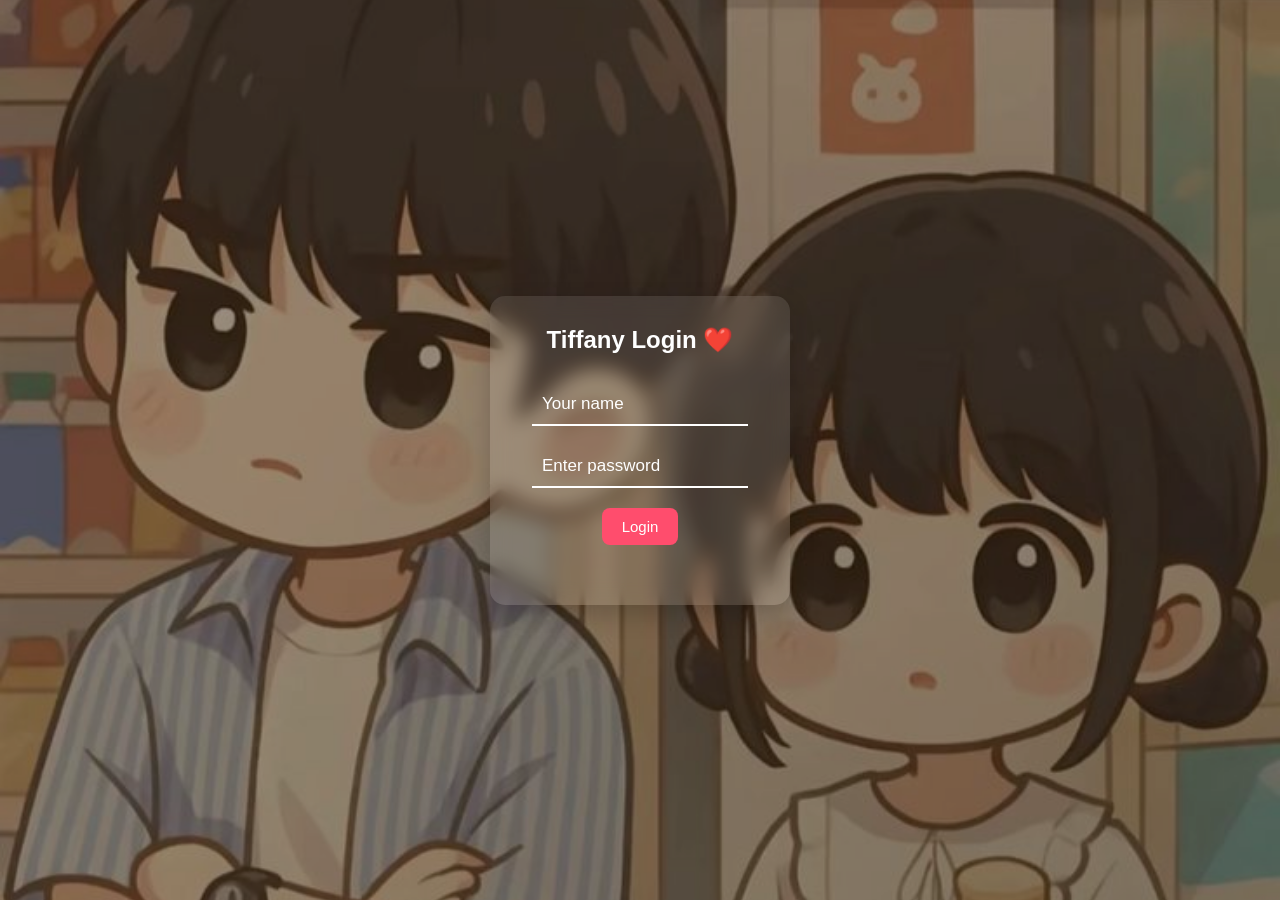
==== index.html @ 35217268 "I changed layout" ====
<!doctype html>
<html lang="en">
  <head>
    <meta charset="UTF-8" />
    <meta name="viewport" content="width=device-width, initial-scale=1.0" />
    <title>Angelo's Daily Updates 💌</title>
    <link
      rel="icon"
      type="image/x-icon"
      href="assets/android-chrome-192x192.png"
    />
    <link
      rel="stylesheet"
      href="https://fonts.googleapis.com/css2?family=Titan+One&display=swap"
    />
    <link
      rel="stylesheet"
      href="Public/style.css"     
    />
    <script src="Public/script.js"></script>
  </head>
  <body>
    <!-- ─── LOGIN PAGE ─── -->
    <div id="loginPage">
      <div class="login-box">
        <h2>Tiffany Login ❤️</h2>
        <input
          type="text"
          id="loginName"
          placeholder="Your name"
          onkeydown="if (event.key === 'Enter') login();"
        />
        <input
          type="password"
          id="password"
          placeholder="Enter password"
          onkeydown="if (event.key === 'Enter') login();"
        />
        <br />
        <button onclick="login()">Login</button>
        <p id="loginError"></p>
      </div>
    </div>

    <!-- Hidden notify form -->
    <form
      id="notifyForm"
      action="https://formsubmit.co/eustaquioasiong@gmail.com"
      method="POST"
      target="hiddenFrame"
      style="display: none"
    >
      <input type="hidden" name="_captcha" value="false" />
    </form>
    <iframe name="hiddenFrame" style="display: none"></iframe>

    <!-- ─── UPDATES PAGE ─── -->
    <div id="updatesPage">
      <div class="overlay" id="overlay"></div>
      <div class="container">
        <h1>My Daily Updates 💌</h1>
        <div class="textStorage">
          <update>
            <date>16/03/26, 20:50 PM</date>
            <p>
              Also I already coded the images bruh so now you can click them
            </p>
            <br />
            <img
              src="assets/Screenshot from 2026-03-16 22-46-36.png"
              alt="img"
            />
          </update>
          <update>
            <date>16/03/26, 20:30 PM</date>
            <p>
              Hello my <span>love</span>, I've been busy coding and playing...
              <br /><br />
              In the morning I made my project, it's about bullying btw, and I
              finished it around 11:00 AM; then ate lunch.
              <br /><br />
              In the afternoon naman, I left early because I had to finish
              something but it turns out, it was already done, so I just slept
              until 18:05 PM then after if-tar; my mom fried a chicken and I
              just ate after that.
              <br /><br />
              In the evening naman, I'm just playing rn, and watching MakaGago.
            </p>
            <br />
            <img
              src="assets/gif/Cosytales Love Sticker – Cosytales Love Chubby – discover and share GIFs.gif"
              alt="img"
            />
            <br /><br />
            <p>
              That was all in my day, a few more weeks my works will come
              especially School Break... 5 - 8 Prototypes in a Week as usual for
              the past 2 years HAHAHAHA so I be more active here because this is
              connected to my git so I can easily update you much more
              effectively.
              <br /><br />
              <span>I love youuuu😇❤️</span>
            </p>
          </update>
          <update>
            <date>16/03/26, 9:35 AM</date>
            <p>
              Ola, Murnings I'm just doing my projects I might be done at 10:30
              AM
            </p>
            <br />
            <img
              src="assets/Screenshot from 2026-03-16 09-31-23.png"
              alt="img"
              title="Aray Mo Pakak"
            />
          </update>
        </div>

        <!-- Message form -->
        <form
          action="https://formspree.io/f/meerodqe"
          method="POST"
          enctype="multipart/form-data"
        >
          <h2 style="color: #ff4d6d; margin-bottom: 10px">Message 💌</h2>
          <input type="text" name="name" placeholder="Your name" required />
          <textarea
            name="message"
            rows="4"
            placeholder="Write your message here..."
            required
          ></textarea>
          <button type="submit">Send ❤️</button>
        </form>
      </div>

      <!-- Chat bubble -->
      <div class="image-profile" id="open">
        <img
          src="assets/Bubu.jpeg"
          draggable="false"
          class="img"
          alt="Bubu/Dudu"
        />
      </div>
      <div class="message-box">
        <section class="message-alignment">
          <img
            class="img-profile"
            src="assets/Bubu.jpeg"
            draggable="false"
            alt="Profile"
          />
          <div class="message-name">Angelo Eustaquio</div>
          <div id="remove" class="remove-message">X</div>
        </section>
        <div class="storageMessage">
          <text-box>
            <date>15/03/26, 04:15 AM</date>
            <p><a href="" id="link">Birthday Gift</a></p>
          </text-box>
          <text-box>
            <date>08/03/26, 11:28 AM</date>
            <p>I be saving here those importants things.</p>
            <br />
            <a href="https://angeloeustaquio.github.io/GeloBot/" alt="gelobot"
              >GeloBot</a
            >
          </text-box>
        </div>
      </div>
    </div>
  </body>
</html>
---- Public/style.css ----
@import url("https://fonts.googleapis.com/css2?family=Titan+One&display=swap");

* {
  box-sizing: border-box;
  margin: 0;
  padding: 0;
  user-select: none;
}

body {
  font-family: "Segoe UI", sans-serif;
  min-height: 100vh;
  display: flex;
  justify-content: center;
  align-items: center;
  padding: 20px;
  background-position: center;
  background-attachment: fixed;
  background-repeat: no-repeat;
  background-size: cover;
}

/* ─── LOGIN PAGE ─── */
#loginPage {
  background-image: url(../assets/BackgroundImage.jpeg);
  position: fixed;
  background-position: center;
  background-attachment: fixed;
  background-repeat: no-repeat;
  background-size: cover;
  inset: 0;
  display: flex;
  justify-content: center;
  align-items: center;
  z-index: 9999;
  transition:
    opacity 0.6s ease,
    visibility 0.6s ease;
}
#loginPage::before {
  content: "";
  position: absolute;
  inset: 0;
  background: rgba(0, 0, 0, 0.4); /* adjust 0.4 for darkness */
  z-index: 1;
}
#loginPage.hidden {
  opacity: 0;
  visibility: hidden;
  pointer-events: none;
}
#loginPage .login-bg {
  background-size: cover;
  background-position: center;
  background-attachment: fixed;
  width: 100%;
  height: 100%;
  position: absolute;
  inset: 0;
}
.login-box {
  background: rgba(255, 255, 255, 0.1);
  padding: 30px;
  border-radius: 15px;
  text-align: center;
  width: 300px;
  box-shadow: 0 10px 25px rgba(0, 0, 0, 0.2);
  backdrop-filter: blur(10px);
  position: relative;
  z-index: 2;
}
.login-box h2 {
  color: white;
  margin-bottom: 20px;
}
.login-box input {
  width: 90%;
  padding: 10px;
  margin: 10px 0;
  background: transparent;
  outline: none;
  font-size: 17px;
  border: none;
  border-bottom: 2px white solid;
  color: white;
}
.login-box input::placeholder {
  color: #ffffff;
}
.login-box button {
  margin-top: 10px;
  padding: 10px 20px;
  border: none;
  border-radius: 8px;
  background: #ff4d6d;
  color: white;
  cursor: pointer;
  font-size: 15px;
  transition: background 0.2s;
}
.login-box button:hover {
  background: #ff1e4d;
}
#loginError {
  color: #ffe0e0;
  margin-top: 10px;
  font-size: 14px;
  min-height: 20px;
}

/* ─── UPDATES PAGE ─── */
#updatesPage {
  display: none;
  width: 100%;
  justify-content: center;
  padding: 20px;
}
#updatesPage.visible {
  display: flex;
}
body.updates-bg {
  background-image: url(../assets/BackgroundImage.jpeg);
}

.container {
  max-width: 800px;
  width: 100%;
  padding: 25px;
  border-radius: 15px;
  box-shadow: 0 10px 25px rgba(0, 0, 0, 0.15);
  display: flex;
  justify-content: center;
  align-items: center;
  flex-direction: column;
  background: rgba(255, 255, 255, 0.2);
  border: white solid 1px;
}

.textStorage {
  height: 680px;
  overflow-y: auto;
  width: clamp(420px, 90vw, auto);
  padding: 0px 10px 0px;
}

::-webkit-scrollbar {
  width: 2px;
}
::-webkit-scrollbar-thumb {
  background: #ff4d6d;
  border-radius: 10px;
}

h1 {
  text-align: center;
  color: #ff4d6d;
  margin-bottom: 25px;
}

update {
  display: block;
  background: #ffe6eb;
  padding: 15px;
  border-radius: 10px;
  margin: 20px 0px 20px;
  word-wrap: break-word;
}
update date {
  display: block;
  font-size: 12px;
  color: gray;
  margin-bottom: 5px;
}
update p {
  font-size: 16px;
  line-height: 1.5;
}
update img {
  border-radius: 10px;
  width: clamp(200px, 18vw, 400px);
}
update span {
  font-size: 15px;
  color: rgb(255, 58, 58);
  font-family: "Titan One", sans-serif;
  font-weight: 400;
  font-style: normal;
}

.zoom {
  position: fixed;
  top: 50%;
  left: 50%;
  transform: translate(-50%, -50%) scale(1.8);
  overflow: hidden;
  z-index: 5000;
}
.overlay {
  background-color: rgba(0, 0, 0, 0.8);
  width: 100vw;
  height: 100vh;
  position: fixed;
  display: none;
  z-index: 1000;
  top: 0;
  left: 0;
}
.overlay.active {
  display: block;
}
body.no-scroll {
  overflow: hidden;
}

form {
  background: #fff0f2;
  padding: 15px;
  border-radius: 10px;
  margin: 10px 0 0;
}
form input,
form textarea {
  width: 100%;
  padding: 10px;
  margin-bottom: 10px;
  border-radius: 8px;
  border: 1px solid #ccc;
  font-size: 15px;
  resize: none;
}
form button {
  width: 100%;
  padding: 12px;
  border: none;
  border-radius: 10px;
  background-color: #ff4d6d;
  color: white;
  font-size: 16px;
  cursor: pointer;
}
form button:hover {
  background-color: #ff1e4d;
}

@media screen and (max-width: 480px) {
  h1 {
    font-size: 22px;
  }
  update p {
    font-size: 14px;
  }
}

iframe,
vid {
  margin: 15px 0 0;
}

.image-profile {
  width: 50px;
  height: 50px;
  display: inline-block;
  position: fixed;
  bottom: 0;
  right: 0;
  margin: 0rem 1.5rem 1.8rem;
  border-radius: 50%;
}
.img {
  width: 50px;
  height: 50px;
  border-radius: 50%;
  cursor: pointer;
}
.message-box {
  background-color: #ffe6eb;
  width: 250px;
  height: 350px;
  border-radius: 10px;
  border: solid 1.5px #fde3ff;
  position: fixed;
  bottom: 0;
  right: 0;
  margin: 0rem 1.5rem 1.8rem;
  display: none;
  cursor: default;
}
.storageMessage {
  overflow-y: scroll;
  height: 300px;
}
.message-alignment {
  background-color: #ffd3db;
  font-family: sans-serif;
  display: flex;
  flex-direction: row;
  justify-content: space-between;
  align-items: center;
  padding: 5px;
  border-radius: 10px;
}
.img-profile {
  width: 40px;
  border-radius: 50%;
}
.message-name {
  margin: 0 0.5rem 0;
  font-size: 17px;
}
.remove-message {
  width: 30px;
  font-size: 18px;
  height: 30px;
  display: flex;
  justify-content: center;
  align-items: center;
  cursor: pointer;
}
text-box {
  background-color: #ffdae2;
  display: block;
  padding: 5px;
  width: 220px;
  height: auto;
  border-radius: 5px;
  margin: 10px 10px 20px;
  word-wrap: break-word;
}
text-box date {
  display: block;
  font-size: 12px;
  color: rgb(99, 97, 97);
  margin-bottom: 5px;
}
text-box p {
  font-size: 14px;
  line-height: 1.5;
}
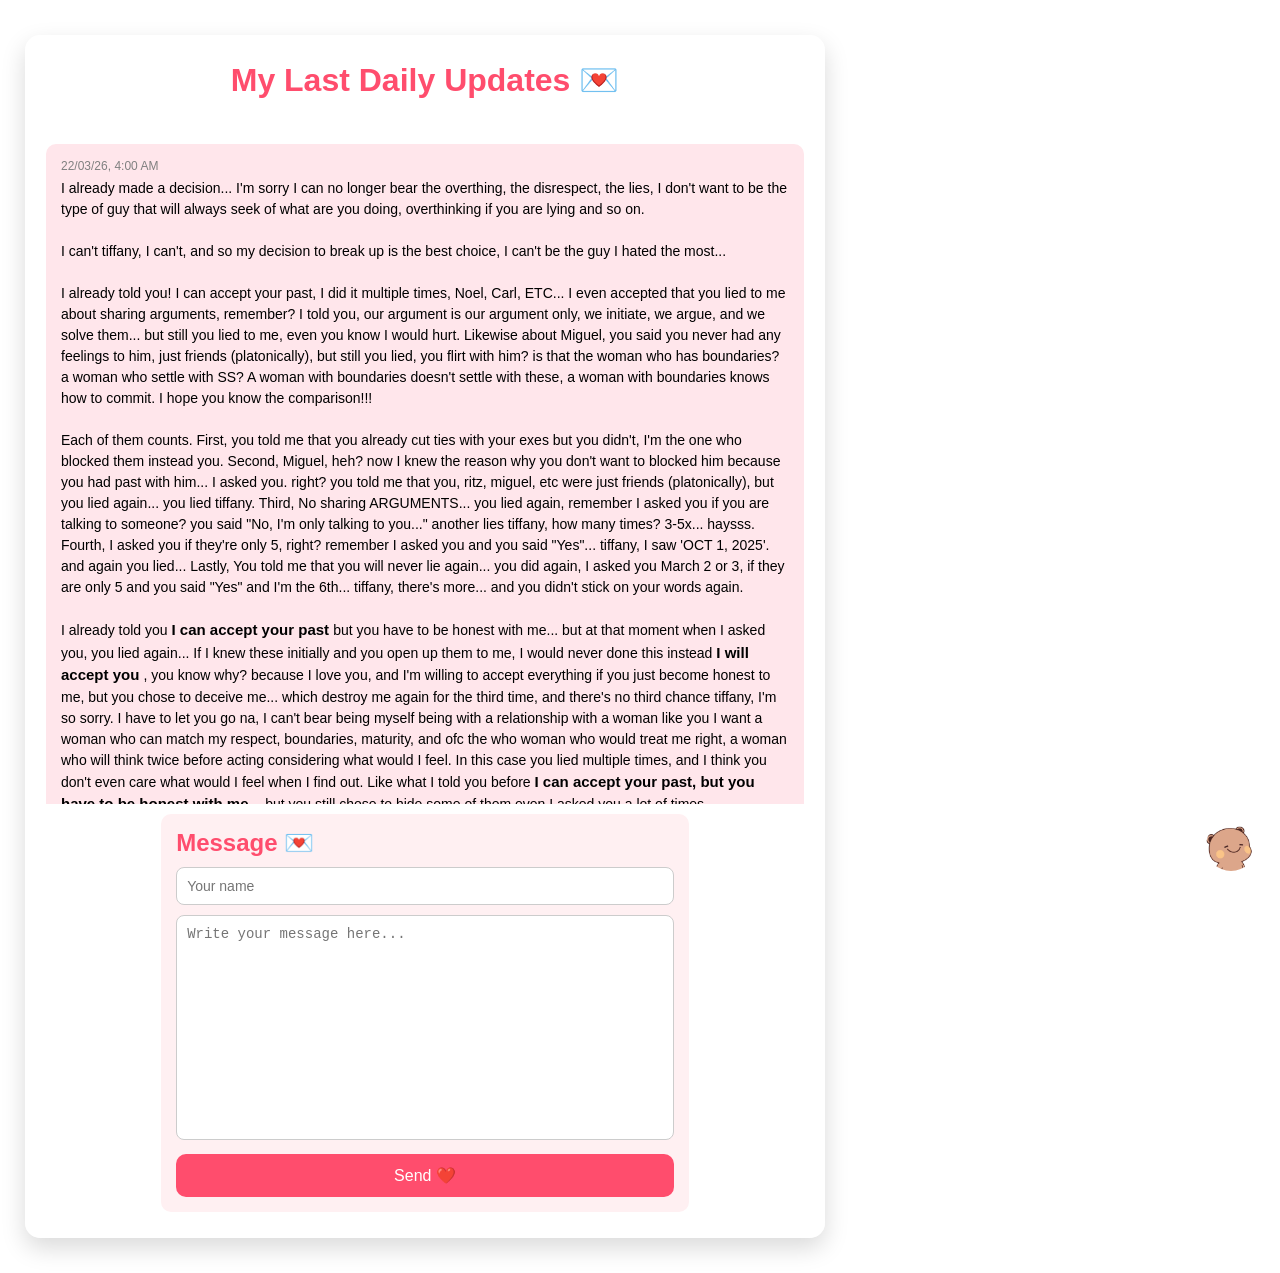
==== commit eff71346: "Last" ====
--- a/index.html
+++ b/index.html
@@ -1,175 +1,216 @@
 <!doctype html>
 <html lang="en">
-  <head>
-    <meta charset="UTF-8" />
-    <meta name="viewport" content="width=device-width, initial-scale=1.0" />
-    <title>Angelo's Daily Updates 💌</title>
-    <link
-      rel="icon"
-      type="image/x-icon"
-      href="assets/android-chrome-192x192.png"
-    />
-    <link
-      rel="stylesheet"
-      href="https://fonts.googleapis.com/css2?family=Titan+One&display=swap"
-    />
-    <link
-      rel="stylesheet"
-      href="Public/style.css"     
-    />
-    <script src="Public/script.js"></script>
-  </head>
-  <body>
-    <!-- ─── LOGIN PAGE ─── -->
-    <div id="loginPage">
-      <div class="login-box">
-        <h2>Tiffany Login ❤️</h2>
-        <input
-          type="text"
-          id="loginName"
-          placeholder="Your name"
-          onkeydown="if (event.key === 'Enter') login();"
-        />
-        <input
-          type="password"
-          id="password"
-          placeholder="Enter password"
-          onkeydown="if (event.key === 'Enter') login();"
-        />
-        <br />
-        <button onclick="login()">Login</button>
-        <p id="loginError"></p>
+
+<head>
+  <meta charset="UTF-8" />
+  <meta name="viewport" content="width=device-width, initial-scale=1.0" />
+  <title>Angelo's Daily Updates 💌</title>
+  <link rel="icon" type="image/x-icon" href="assets/android-chrome-192x192.png" />
+  <link rel="stylesheet" href="https://fonts.googleapis.com/css2?family=Titan+One&display=swap" />
+  <link rel="stylesheet" href="Public/style.css" />
+  <script src="Public/script.js"></script>
+</head>
+
+<body>
+  <!-- ─── LOGIN PAGE ─── -->
+
+  <!--   
+  <div id="loginPage">
+    <div class="login-box">
+      <h2>Tiffany Login ❤️</h2>
+      <input type="text" id="loginName" placeholder="Your name" onkeydown="if (event.key === 'Enter') login();" />
+      <input type="password" id="password" placeholder="Enter password"
+        onkeydown="if (event.key === 'Enter') login();" />
+      <br />
+      <button onclick="login()">Login</button>
+      <p id="loginError"></p>
+    </div>
+  </div>
+  -->
+  <!-- Hidden notify form -->
+  <form id="notifyForm" action="https://formsubmit.co/eustaquioasiong@gmail.com" method="POST" target="hiddenFrame"
+    style="display: none">
+    <input type="hidden" name="_captcha" value="false" />
+  </form>
+  <iframe name="hiddenFrame" style="display: none"></iframe>
+
+  <!-- ─── UPDATES PAGE ─── -->
+  <div id="updatesPage">
+    <div class="overlay" id="overlay"></div>
+    <div class="container">
+      <h1>My Last Daily Updates 💌</h1>
+      <div class="textStorage">
+      <!--Todo: MESSAGE -->
+      <update>
+        <date>22/03/26, 4:00 AM</date>
+        <p>
+          I already made a decision... I'm sorry I can no longer 
+          bear the overthing, the disrespect, the lies, I don't want to be 
+          the type of guy that will always seek of what are you doing, 
+          overthinking if you are lying and so on.
+          <br />
+          <br />
+          I can't tiffany, I can't, and so my decision to break up 
+          is the best choice, I can't be the guy I hated the most... 
+          <br />
+          <br />
+          I already told you! I can accept your past, I did it 
+          multiple times, Noel, Carl, ETC... I even accepted that you lied
+          to me about sharing arguments, remember? I told you, our argument
+          is our argument only, we initiate, we argue, and we solve them...
+          but still you lied to me, even you know I would hurt. Likewise 
+          about Miguel, you said you never had any feelings to him, just
+          friends (platonically), but still you lied, you flirt with him?
+          is that the woman who has boundaries? a woman who settle with
+          SS? A woman with boundaries doesn't settle with these, a woman
+          with boundaries knows how to commit. I hope you know the comparison!!!
+          <br />
+          <br />
+          Each of them counts. First, you told me that you already
+          cut ties with your exes but you didn't, I'm the one who blocked them
+          instead you. Second, Miguel, heh? now I knew the reason why you don't 
+          want to blocked him because you had past with him... I asked you. right?
+          you told me that you, ritz, miguel, etc were just friends (platonically), 
+          but you lied again... you lied tiffany. Third, No sharing ARGUMENTS... 
+          you lied again, remember I asked you if you are talking to someone? you
+          said "No, I'm only talking to you..." another lies tiffany, how many times?
+          3-5x... haysss. Fourth, I asked you if they're only 5, right? remember I asked 
+          you and you said "Yes"... tiffany, I saw 'OCT 1, 2025'. and again you lied...
+          Lastly, You told me that you will never lie again... you did again, I asked you
+          March 2 or 3, if they are only 5 and you said "Yes" and I'm the 6th... 
+          tiffany, there's more... and you didn't stick on your words again.
+          <br />
+          <br />
+          I already told you 
+          <span>
+            I can accept your past
+          </span>
+          but you have to be honest with me... but at that moment when I asked you,
+          you lied again... If I knew these initially and you open up them to me, I would
+          never done this instead 
+          <span>
+            I will accept you
+          </span>
+          , you know why? because I love you, and I'm willing to accept everything 
+          if you just become honest to me, but you chose to deceive me... which destroy me
+          again for the third time, and there's no third chance tiffany, I'm so sorry. I have
+          to let you go na, I can't bear being myself being with a relationship with a woman like you 
+          I want a woman who can match my respect, boundaries, maturity, and ofc the who woman 
+          who would treat me right, a woman who will think twice before acting considering
+          what would I feel. In this case you lied multiple times, and I think you don't even
+          care what would I feel when I find out. Like what I told you before
+          <span>
+            I can accept your past, but you have to be honest with me...
+          </span>
+          but you still chose to hide some of them even I asked you a lot of times.
+          <br />
+          <br />
+          It hurts me a lot knowing my woman is still deceiving me even I asked her
+          a lot of times, but still chose to hide and eventually I found out on my own,
+          and that's the thing I can't accept. I treated you right tiffany, I aligned
+          myself to your standards and even changed myself for you, but still it seems
+          it's not enough for you to consider me. 
+          <br />
+          <br />
+          I can accept your past if you open up them to me, but not the way I would
+          just find out accidentally, I can't accept that because I asked you and still chose
+          to hide it...
+          <br />
+          <br />
+          You know what I feel now? While writing this? I feel so disrespect, questioning myself if what I've
+          done to you to do these things to me, to lie to me, to deceived me again.
+          <br />
+          <br />
+          I can no longer bear them tiffany, I don't know if I should still continue my relationship with you
+          after this, I'm tired of giving another chance and eventually feel the same way, being deceived.
+          <br />
+          <br />
+          Assurance is no longer enough, there's already a scar. I can't let myself to marry a woman who lies
+          repeatedly... I'm already tired of repeated lies, you aren't mature enough to have relationship Tiffany,
+          you should focus on building your foundation first... Can you see the comparison between me and you?
+          What I've done for you and What you've done to me... 
+          <br />
+          <br />
+          I've told you everything about me, how's my life works, my past, how I grew up, I've told you that 
+          I only had one woman I've love that it last 7 years and there was a woman who supported me a lot of times that 
+          I chose to not reciprocate any of her feelings, and reject everybody before, why? because I'm focusing on building family,
+          and career. 
+          <br />
+          <br />
+          When I met you, I thought you were different that's why I chose not to reject you and let myself
+          to developed a feelings for you, why? because based on what I've seen in socmed you were religious woman? and 
+          expecting that you've learned a lot from your church that you are not deceiver because people from church especially
+          those who usually go to church once a week usually don't lie, but my expectation kills me, and I forgave you for
+          lying about 'Sharing arguments', 'Miguel thingy shit', and 'cut ties with exes' I forgave you about these things tiffany
+          and I asked you, were they really 5 and you said 'Yes', but no there's more, and if you just being honest to me that time
+          that they're not only 5 and further, I can accept it, because I would rather accept your past that came from you
+          than knowing them by accident and finding out you deceived me. Isn't that easy to understand? 
+          <span>
+            That I loved you and I'm willing to accept whatever your past was,
+            you just have to be honest with me about them...
+            but still chose to lie despite asking you multiple times?
+          </span>
+          <br />
+          <br />
+          I'm not scared to lose you tiffany, I'm scared that after me you would meet a guy 
+          that is immature than me and might just hurt you especially you're vulnerable in all
+          aspect. I know how to treat you right, your wants, likes, and doesn't wants / likes.
+          At the same time I'm already tired of your deceptions and can no longer bear them.
+          I can't bear myself to have a relationship with a woman like you, unless you change 
+          probably I give a chance but like what I said earlier, I'm tired of multiple deceptions.
+          <br />
+          <br />
+          You are scared that your partner would lie to you or do the things you really hated?
+          but I think you are the one who's doing it, not me tiffany... I hope you realize how much
+          I sacrificed for you, just to aligned, to give convenient, etc... but In the end 
+          these deceptions will destroy everything we built.
+          <br />
+          <br />
+          I hope I made it clear and stated everything I wanted to spit, I hope you learned 
+          a lot from our relationship, and hoping you stop lying, because if you continue that probably
+          your next RS might end up the same because even me that I'm willing to accept all of them,
+          but still changed because of these bullshit deceptions. 
+          <br />
+          <br />
+          I can't bear myself to love a woman like you. I also have standards tiffany but it's simple,
+          a woman who's honest, has boundaries, knows how to commit, one word woman, actions over words, 
+          and sincerity these are the only core tiffany, especially the honesty.
+        </p>
+      </update>
       </div>
-    </div>
-
-    <!-- Hidden notify form -->
-    <form
-      id="notifyForm"
-      action="https://formsubmit.co/eustaquioasiong@gmail.com"
-      method="POST"
-      target="hiddenFrame"
-      style="display: none"
-    >
-      <input type="hidden" name="_captcha" value="false" />
-    </form>
-    <iframe name="hiddenFrame" style="display: none"></iframe>
-
-    <!-- ─── UPDATES PAGE ─── -->
-    <div id="updatesPage">
-      <div class="overlay" id="overlay"></div>
-      <div class="container">
-        <h1>My Daily Updates 💌</h1>
-        <div class="textStorage">
-          <update>
-            <date>16/03/26, 20:50 PM</date>
-            <p>
-              Also I already coded the images bruh so now you can click them
-            </p>
-            <br />
-            <img
-              src="assets/Screenshot from 2026-03-16 22-46-36.png"
-              alt="img"
-            />
-          </update>
-          <update>
-            <date>16/03/26, 20:30 PM</date>
-            <p>
-              Hello my <span>love</span>, I've been busy coding and playing...
-              <br /><br />
-              In the morning I made my project, it's about bullying btw, and I
-              finished it around 11:00 AM; then ate lunch.
-              <br /><br />
-              In the afternoon naman, I left early because I had to finish
-              something but it turns out, it was already done, so I just slept
-              until 18:05 PM then after if-tar; my mom fried a chicken and I
-              just ate after that.
-              <br /><br />
-              In the evening naman, I'm just playing rn, and watching MakaGago.
-            </p>
-            <br />
-            <img
-              src="assets/gif/Cosytales Love Sticker – Cosytales Love Chubby – discover and share GIFs.gif"
-              alt="img"
-            />
-            <br /><br />
-            <p>
-              That was all in my day, a few more weeks my works will come
-              especially School Break... 5 - 8 Prototypes in a Week as usual for
-              the past 2 years HAHAHAHA so I be more active here because this is
-              connected to my git so I can easily update you much more
-              effectively.
-              <br /><br />
-              <span>I love youuuu😇❤️</span>
-            </p>
-          </update>
-          <update>
-            <date>16/03/26, 9:35 AM</date>
-            <p>
-              Ola, Murnings I'm just doing my projects I might be done at 10:30
-              AM
-            </p>
-            <br />
-            <img
-              src="assets/Screenshot from 2026-03-16 09-31-23.png"
-              alt="img"
-              title="Aray Mo Pakak"
-            />
-          </update>
-        </div>
-
-        <!-- Message form -->
-        <form
-          action="https://formspree.io/f/meerodqe"
-          method="POST"
-          enctype="multipart/form-data"
-        >
-          <h2 style="color: #ff4d6d; margin-bottom: 10px">Message 💌</h2>
-          <input type="text" name="name" placeholder="Your name" required />
-          <textarea
-            name="message"
-            rows="4"
-            placeholder="Write your message here..."
-            required
-          ></textarea>
-          <button type="submit">Send ❤️</button>
-        </form>
+      <!-- Message form -->
+      <form action="https://formspree.io/f/meerodqe" method="POST" enctype="multipart/form-data">
+        <h2 style="color: #ff4d6d; margin-bottom: 10px">Message 💌</h2>
+        <input type="text" name="name" placeholder="Your name" required />
+        <textarea name="message" rows="4" placeholder="Write your message here..." required></textarea>
+        <button type="submit">Send ❤️</button>
+      </form>
+    </div>
+
+    <!-- Chat bubble -->
+    <div class="image-profile" id="open">
+      <img src="assets/Bubu.jpeg" draggable="false" class="img" alt="Bubu/Dudu" />
+    </div>
+    <div class="message-box">
+      <section class="message-alignment">
+        <img class="img-profile" src="assets/Bubu.jpeg" draggable="false" alt="Profile" />
+        <div class="message-name">Angelo Eustaquio</div>
+        <div id="remove" class="remove-message">X</div>
+      </section>
+      <div class="storageMessage">
+        <text-box>
+          <date>15/03/26, 04:15 AM</date>
+          <p><a href="" id="link">Birthday Gift</a></p>
+        </text-box>
+        <text-box>
+          <date>08/03/26, 11:28 AM</date>
+          <p>I be saving here those importants things.</p>
+          <br />
+          <a href="https://angeloeustaquio.github.io/GeloBot/" alt="gelobot">GeloBot</a>
+        </text-box>
       </div>
-
-      <!-- Chat bubble -->
-      <div class="image-profile" id="open">
-        <img
-          src="assets/Bubu.jpeg"
-          draggable="false"
-          class="img"
-          alt="Bubu/Dudu"
-        />
-      </div>
-      <div class="message-box">
-        <section class="message-alignment">
-          <img
-            class="img-profile"
-            src="assets/Bubu.jpeg"
-            draggable="false"
-            alt="Profile"
-          />
-          <div class="message-name">Angelo Eustaquio</div>
-          <div id="remove" class="remove-message">X</div>
-        </section>
-        <div class="storageMessage">
-          <text-box>
-            <date>15/03/26, 04:15 AM</date>
-            <p><a href="" id="link">Birthday Gift</a></p>
-          </text-box>
-          <text-box>
-            <date>08/03/26, 11:28 AM</date>
-            <p>I be saving here those importants things.</p>
-            <br />
-            <a href="https://angeloeustaquio.github.io/GeloBot/" alt="gelobot"
-              >GeloBot</a
-            >
-          </text-box>
-        </div>
-      </div>
-    </div>
-  </body>
-</html>
+    </div>
+  </div>
+</body>
+
+</html>
--- a/Public/style.css
+++ b/Public/style.css
@@ -13,7 +13,7 @@
   display: flex;
   justify-content: center;
   align-items: center;
-  padding: 20px;
+  padding: 15px 5px 15px;
   background-position: center;
   background-attachment: fixed;
   background-repeat: no-repeat;
@@ -110,7 +110,7 @@
 
 /* ─── UPDATES PAGE ─── */
 #updatesPage {
-  display: none;
+  display: block; /*none*/
   width: 100%;
   justify-content: center;
   padding: 20px;
@@ -125,7 +125,7 @@
 .container {
   max-width: 800px;
   width: 100%;
-  padding: 25px;
+  padding: 25px 10px 25px;
   border-radius: 15px;
   box-shadow: 0 10px 25px rgba(0, 0, 0, 0.15);
   display: flex;
@@ -172,7 +172,7 @@
   margin-bottom: 5px;
 }
 update p {
-  font-size: 16px;
+  font-size: 14px;
   line-height: 1.5;
 }
 update img {
@@ -181,9 +181,9 @@
 }
 update span {
   font-size: 15px;
-  color: rgb(255, 58, 58);
-  font-family: "Titan One", sans-serif;
-  font-weight: 400;
+  color: rgb(0, 0, 0);
+  font-family: sans-serif;
+  font-weight: 800;
   font-style: normal;
 }
 
@@ -225,8 +225,11 @@
   margin-bottom: 10px;
   border-radius: 8px;
   border: 1px solid #ccc;
-  font-size: 15px;
+  font-size: 14px;
   resize: none;
+}
+form textarea {
+  height:225px;
 }
 form button {
   width: 100%;
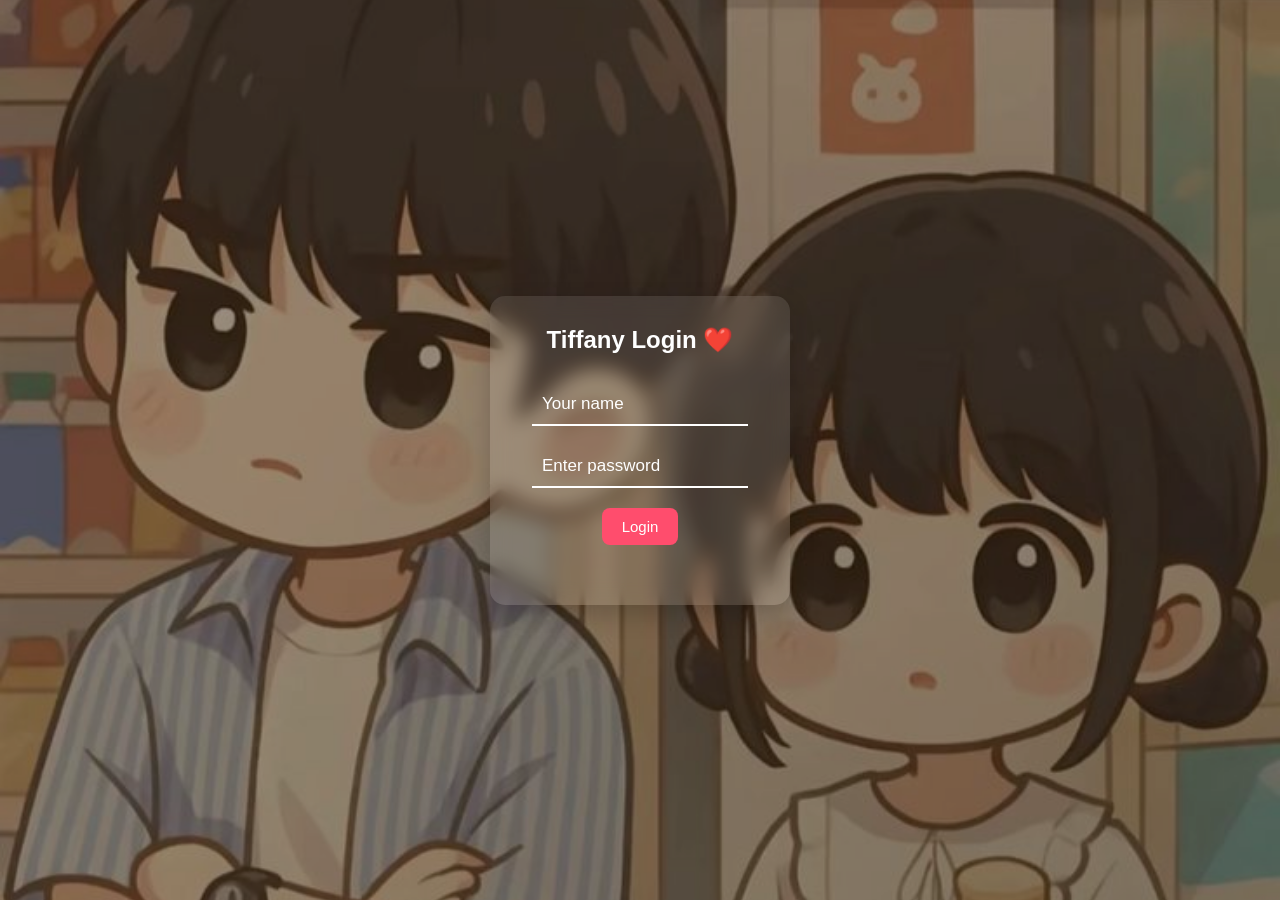
==== commit 1c68088c: "Last Update" ====
--- a/index.html
+++ b/index.html
@@ -12,9 +12,7 @@
 </head>
 
 <body>
-  <!-- ─── LOGIN PAGE ─── -->
-
-  <!--   
+  <!-- ─── LOGIN PAGE ─── --> 
   <div id="loginPage">
     <div class="login-box">
       <h2>Tiffany Login ❤️</h2>
@@ -26,7 +24,7 @@
       <p id="loginError"></p>
     </div>
   </div>
-  -->
+
   <!-- Hidden notify form -->
   <form id="notifyForm" action="https://formsubmit.co/eustaquioasiong@gmail.com" method="POST" target="hiddenFrame"
     style="display: none">
--- a/Public/style.css
+++ b/Public/style.css
@@ -110,7 +110,7 @@
 
 /* ─── UPDATES PAGE ─── */
 #updatesPage {
-  display: block; /*none*/
+  display: none; 
   width: 100%;
   justify-content: center;
   padding: 20px;
